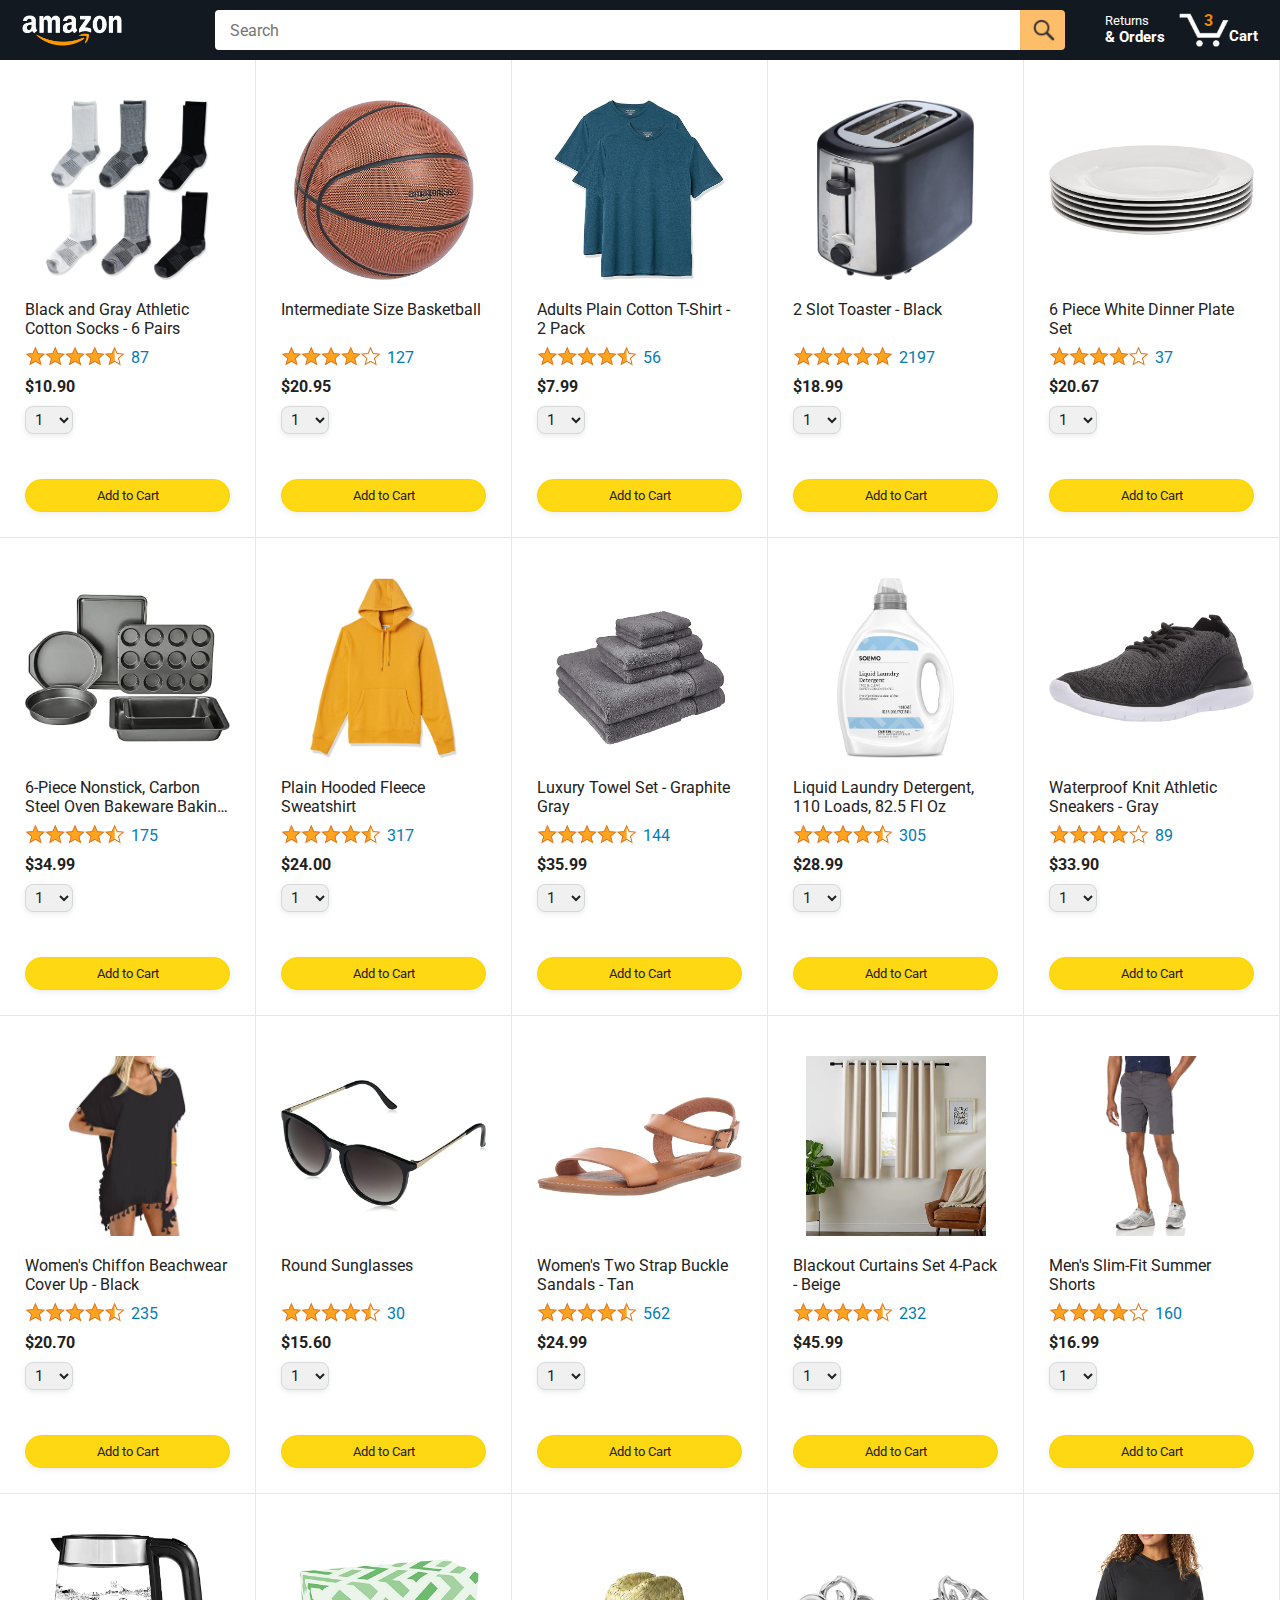
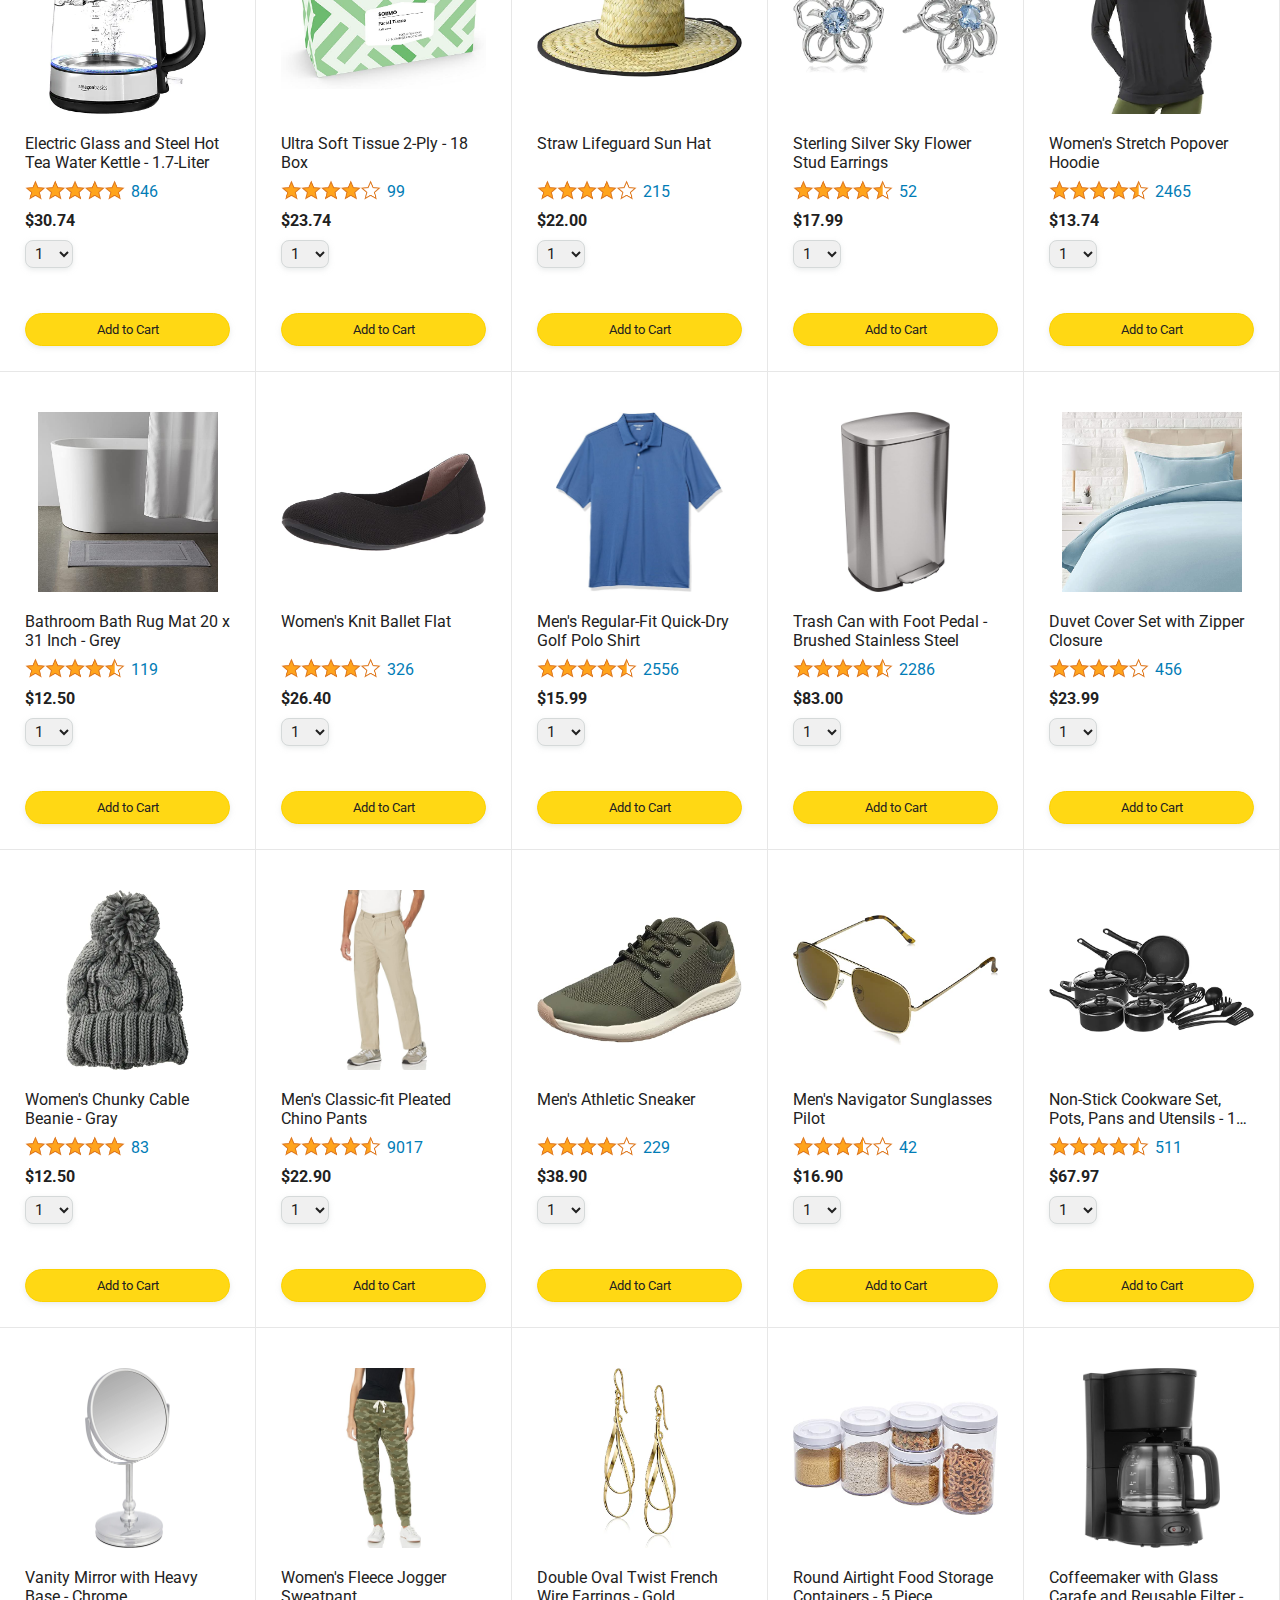
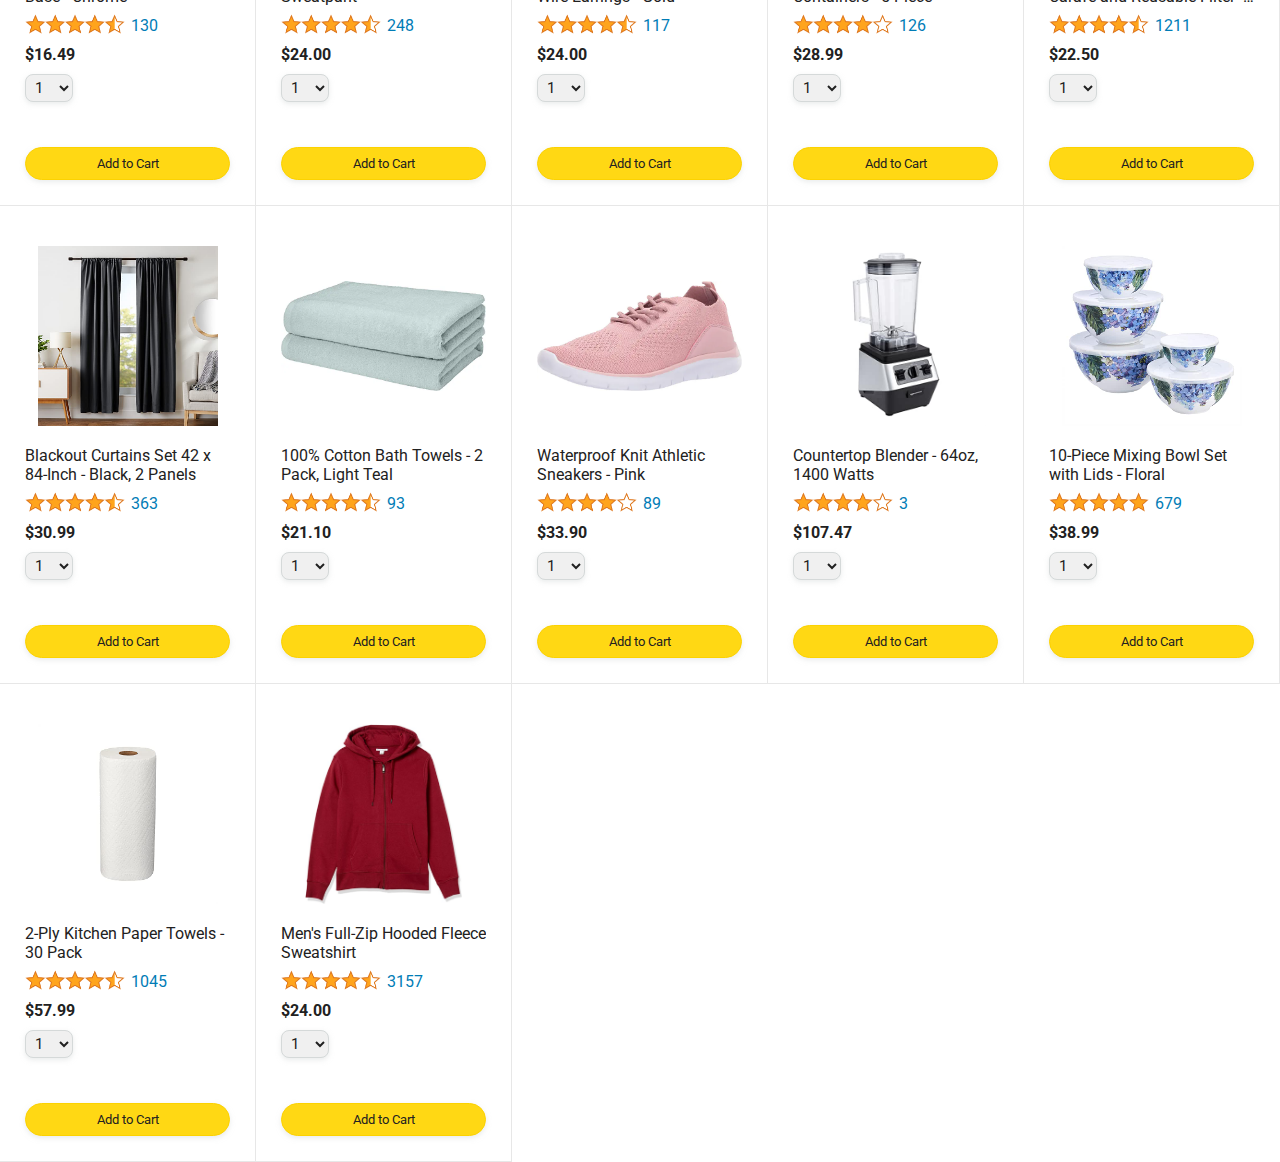
==== index.html @ 8f01cf6d "changed named for github website" ====
<!DOCTYPE html>
<html>
  <head>
    <title>Amazon Project</title>

    <!-- This code is needed for responsive design to work.
      (Responsive design = make the website look good on
      smaller screen sizes like a phone or a tablet). -->
    <meta name="viewport" content="width=device-width, initial-scale=1">

    <!-- Load a font called Roboto from Google Fonts. -->
    <link rel="preconnect" href="https://fonts.googleapis.com">
    <link rel="preconnect" href="https://fonts.gstatic.com" crossorigin>
    <link href="https://fonts.googleapis.com/css2?family=Roboto:wght@400;500;700&display=swap" rel="stylesheet">

    <!-- Here are the CSS files for this page. -->
    <link rel="stylesheet" href="styles/shared/general.css">
    <link rel="stylesheet" href="styles/shared/amazon-header.css">
    <link rel="stylesheet" href="styles/pages/amazon.css">
  </head>
  <body>
    <div class="amazon-header">
      <div class="amazon-header-left-section">
        <a href="amazon.html" class="header-link">
          <img class="amazon-logo"
            src="images/amazon-logo-white.png">
          <img class="amazon-mobile-logo"
            src="images/amazon-mobile-logo-white.png">
        </a>
      </div>

      <div class="amazon-header-middle-section">
        <input class="search-bar" type="text" placeholder="Search">

        <button class="search-button">
          <img class="search-icon" src="images/icons/search-icon.png">
        </button>
      </div>

      <div class="amazon-header-right-section">
        <a class="orders-link header-link" href="orders.html">
          <span class="returns-text">Returns</span>
          <span class="orders-text">& Orders</span>
        </a>

        <a class="cart-link header-link" href="checkout.html">
          <img class="cart-icon" src="images/icons/cart-icon.png">
          <div class="cart-quantity js-cart-quantity"></div>
          <div class="cart-text">Cart</div>
        </a>
      </div>
    </div>
    
    <div class="main">
      <div class="products-grid"></div>
    </div>
    <script type="module" src="/scripts/amazon.js"></script>
  </body>
</html>
---- styles/shared/general.css ----
body {
  font-family: Roboto, Arial;
  color: rgb(33, 33, 33);
  /* The <body> element has a default margin of 8px
     on all sides. This removes the default margins. */
  margin: 0;
}

/* <p> elements have a default margin on the top
   and bottom. This removes the default margins. */
p {
  margin: 0;
}

button {
  cursor: pointer;
}

select {
  cursor: pointer;
}

input, select, button {
  font-family: Roboto, Arial;
}

.button-primary {
  color: rgb(33, 33, 33);
  background-color: rgb(255, 216, 20);
  border: 1px solid rgb(252, 210, 0);
  border-radius: 8px;
  cursor: pointer;
  box-shadow: 0 2px 5px rgba(213, 217, 217, 0.5);
}

.button-primary:hover {
  background-color: rgb(247, 202, 0);
  border: 1px solid rgb(242, 194, 0);
}

.button-primary:active {
  background: rgb(255, 216, 20);
  border-color: rgb(252, 210, 0);
  box-shadow: none;
}

.button-secondary {
  color: rgb(33, 33, 33);
  background: white;
  border: 1px solid rgb(213, 217, 217);
  border-radius: 8px;
  cursor: pointer;
  box-shadow: 0 2px 5px rgba(213, 217, 217, 0.5);
}

.button-secondary:hover {
  background-color: rgb(247, 250, 250);
}

.button-secondary:active {
  background-color: rgb(237, 253, 255);
  box-shadow: none;
}

/* These styles will limit text to 2 lines. Anything
   beyond 2 lines will be replaced with "..."
   You can find this code by using an A.I. tool or by
   searching in Google.
   https://css-tricks.com/almanac/properties/l/line-clamp/ */
.limit-text-to-2-lines {
  display: -webkit-box;
  -webkit-line-clamp: 2;
  -webkit-box-orient: vertical;
  overflow: hidden;
}

.link-primary {
  color: rgb(1, 124, 182);
  cursor: pointer;
}

.link-primary:hover {
  color: rgb(196, 80, 0);
}

/* Styles for dropdown selectors. */
select {
  color: rgb(33, 33, 33);
  background-color: rgb(240, 240, 240);
  border: 1px solid rgb(213, 217, 217);
  border-radius: 8px;
  padding: 3px 5px;
  font-size: 15px;
  cursor: pointer;
  box-shadow: 0 2px 5px rgba(213, 217, 217, 0.5);
}

select:focus,
input:focus {
  outline: 2px solid rgb(255, 153, 0);
}
---- styles/shared/amazon-header.css ----
.amazon-header {
  background-color: rgb(19, 25, 33);
  color: white;
  padding-left: 15px;
  padding-right: 15px;

  display: flex;
  align-items: center;
  justify-content: space-between;

  position: fixed;
  top: 0;
  left: 0;
  right: 0;
  height: 60px;
}

.amazon-header-left-section {
  width: 180px;
}

@media (max-width: 800px) {
  .amazon-header-left-section {
    width: unset;
  }
}

.header-link {
  display: inline-block;
  padding: 6px;
  border-radius: 2px;
  cursor: pointer;
  text-decoration: none;
  border: 1px solid rgba(0, 0, 0, 0);
}

.header-link:hover {
  border: 1px solid white;
}

.amazon-logo {
  width: 100px;
  margin-top: 5px;
}

.amazon-mobile-logo {
  display: none;
}

@media (max-width: 575px) {
  .amazon-logo {
    display: none;
  }

  .amazon-mobile-logo {
    display: block;
    height: 35px;
    margin-top: 5px;
  }
}

.amazon-header-middle-section {
  flex: 1;
  max-width: 850px;
  margin-left: 10px;
  margin-right: 10px;
  display: flex;
}

.search-bar {
  flex: 1;
  width: 0;
  font-size: 16px;
  height: 38px;
  padding-left: 15px;
  border: none;
  border-top-left-radius: 4px;
  border-bottom-left-radius: 4px;
  border-top-right-radius: 0;
  border-bottom-right-radius: 0;
}

.search-button {
  background-color: rgb(254, 189, 105);
  border: none;
  width: 45px;
  height: 40px;
  border-top-right-radius: 4px;
  border-bottom-right-radius: 4px;
  flex-shrink: 0;
}

.search-icon {
  height: 22px;
  margin-left: 2px;
  margin-top: 3px;
}

.amazon-header-right-section {
  width: 180px;
  flex-shrink: 0;
  display: flex;
  justify-content: end;
}

.orders-link {
  color: white;
}

.returns-text {
  display: block;
  font-size: 13px;
}

.orders-text {
  display: block;
  font-size: 15px;
  font-weight: 700;
}

.cart-link {
  color: white;
  display: flex;
  align-items: center;
  position: relative;
}

.cart-icon {
  width: 50px;
}

.cart-text {
  margin-top: 12px;
  font-size: 15px;
  font-weight: 700;
}

.cart-quantity {
  color: rgb(240, 136, 4);
  font-size: 16px;
  font-weight: 700;

  position: absolute;
  top: 4px;
  left: 22px;
  
  width: 26px;
  text-align: center;
}
---- styles/pages/amazon.css ----
.main {
  margin-top: 60px;
}

.products-grid {
  display: grid;

  /* - In CSS Grid, 1fr means a column will take up the
       remaining space in the grid.
     - If we write 1fr 1fr ... 1fr; 8 times, this will
       divide the grid into 8 columns, each taking up an
       equal amount of the space.
     - repeat(8, 1fr); is a shortcut for repeating "1fr"
       8 times (instead of typing out "1fr" 8 times).
       repeat(...) is a special property that works with
       display: grid; */
  grid-template-columns: repeat(8, 1fr);
}

/* @media is used to create responsive design (making the
   website look good on any screen size). This @media
   means when the screen width is 2000px or less, we
   will divide the grid into 7 columns instead of 8. */
@media (max-width: 2000px) {
  .products-grid {
    grid-template-columns: repeat(7, 1fr);
  }
}

/* This @media means when the screen width is 1600px or
   less, we will divide the grid into 6 columns. */
@media (max-width: 1600px) {
  .products-grid {
    grid-template-columns: repeat(6, 1fr);
  }
}

@media (max-width: 1300px) {
  .products-grid {
    grid-template-columns: repeat(5, 1fr);
  }
}

@media (max-width: 1000px) {
  .products-grid {
    grid-template-columns: repeat(4, 1fr);
  }
}

@media (max-width: 800px) {
  .products-grid {
    grid-template-columns: repeat(3, 1fr);
  }
}

@media (max-width: 575px) {
  .products-grid {
    grid-template-columns: repeat(2, 1fr);
  }
}

@media (max-width: 450px) {
  .products-grid {
    grid-template-columns: 1fr;
  }
}

.product-container {
  padding-top: 40px;
  padding-bottom: 25px;
  padding-left: 25px;
  padding-right: 25px;

  border-right: 1px solid rgb(231, 231, 231);
  border-bottom: 1px solid rgb(231, 231, 231);

  display: flex;
  flex-direction: column;
}

.product-image-container {
  display: flex;
  justify-content: center;
  align-items: center;

  height: 180px;
  margin-bottom: 20px;
}

.product-image {
  /* Images will overflow their container by default. To
    prevent this, we set max-width and max-height to 100%
    so they stay inside their container. */
  max-width: 100%;
  max-height: 100%;
}

.product-name {
  height: 40px;
  margin-bottom: 5px;
}

.product-rating-container {
  display: flex;
  align-items: center;
  margin-bottom: 10px;
}

.product-rating-stars {
  width: 100px;
  margin-right: 6px;
}

.product-rating-count {
  color: rgb(1, 124, 182);
  cursor: pointer;
  margin-top: 3px;
}

.product-price {
  font-weight: 700;
  margin-bottom: 10px;
}

.product-quantity-container {
  margin-bottom: 17px;
}

.product-spacer {
  flex: 1;
}

.added-to-cart {
  color: rgb(6, 125, 98);
  font-size: 16px;

  display: flex;
  align-items: center;
  margin-bottom: 8px;

  /* At first, the "Added to cart" message will
     be invisible. Use JavaScript to change the
     opacity and make it visible. */
  opacity: 0;
  transition: opacity 0.2s;
}

.added-to-cart-visible{
  opacity:1;
  transition: opacity 0.2s;
}

.added-to-cart img {
  height: 20px;
  margin-right: 5px;
}

.add-to-cart-button {
  width: 100%;
  padding: 8px;
  border-radius: 50px;
}
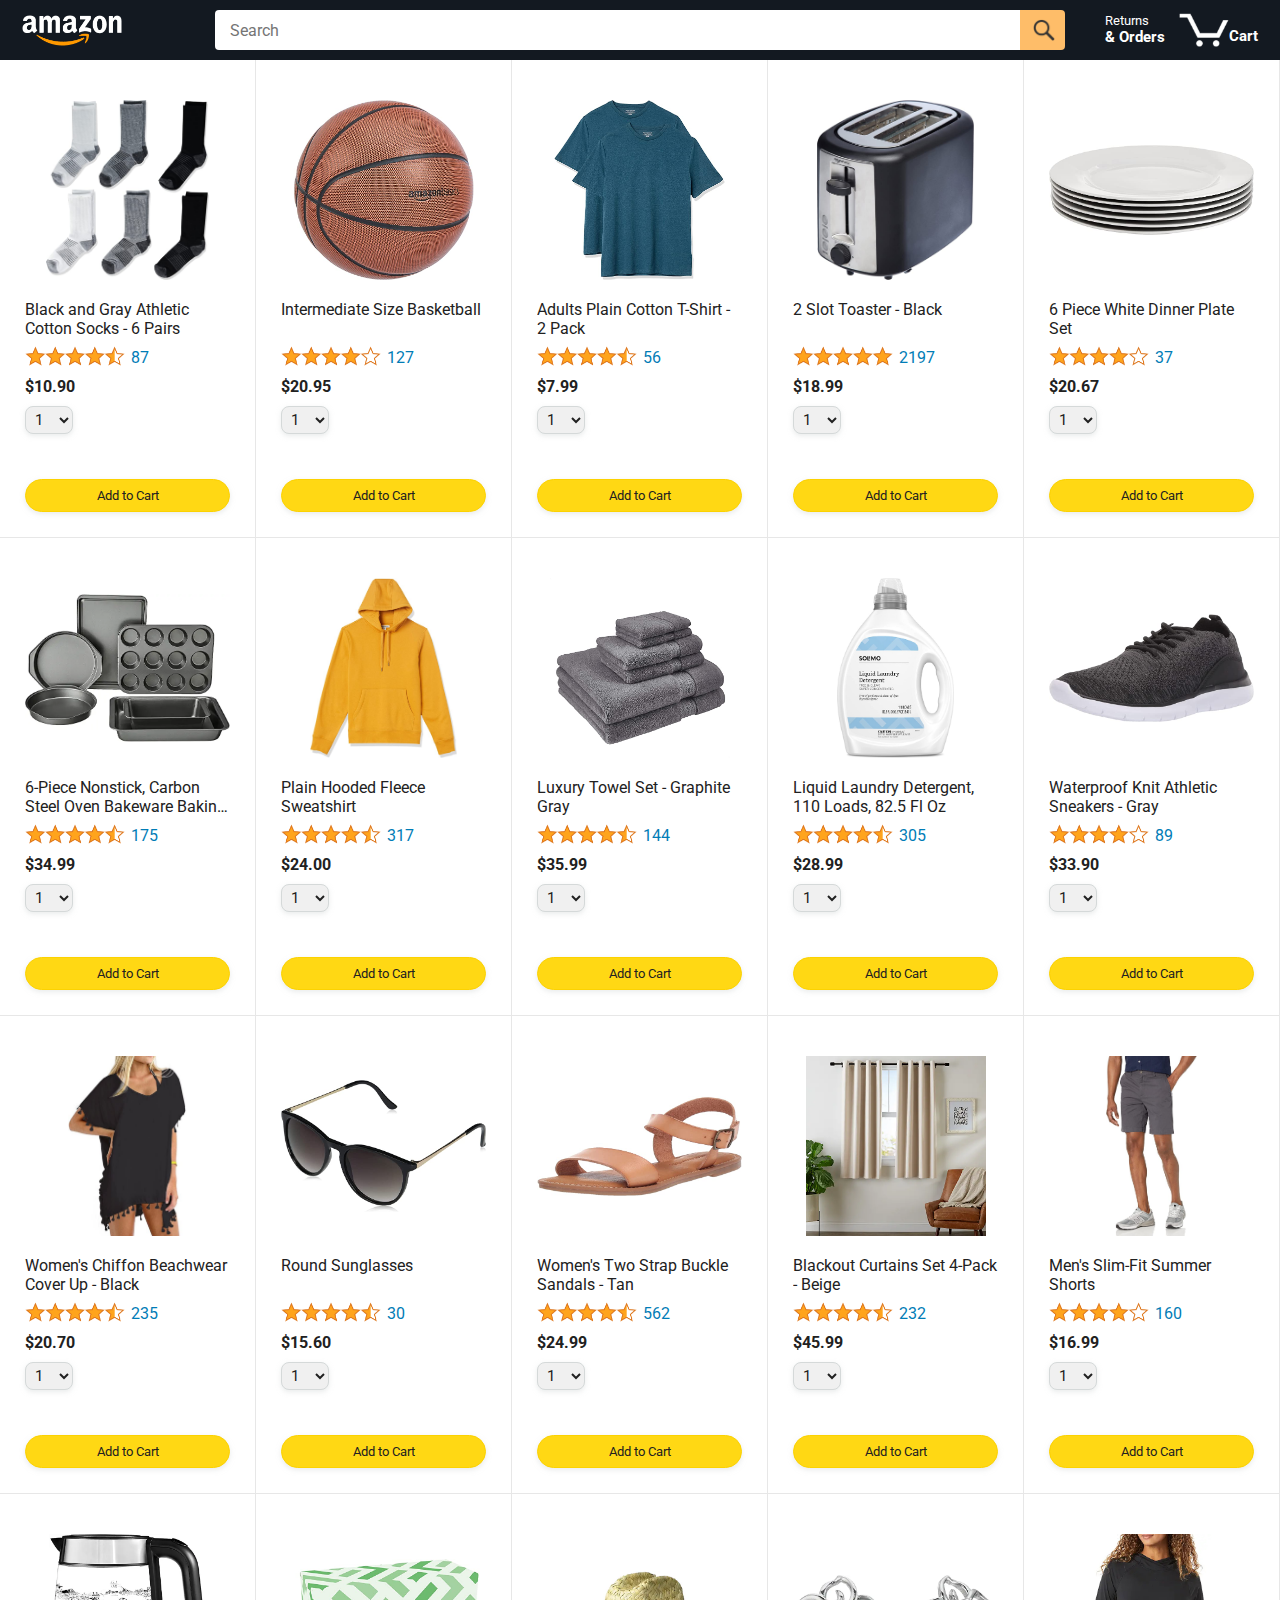
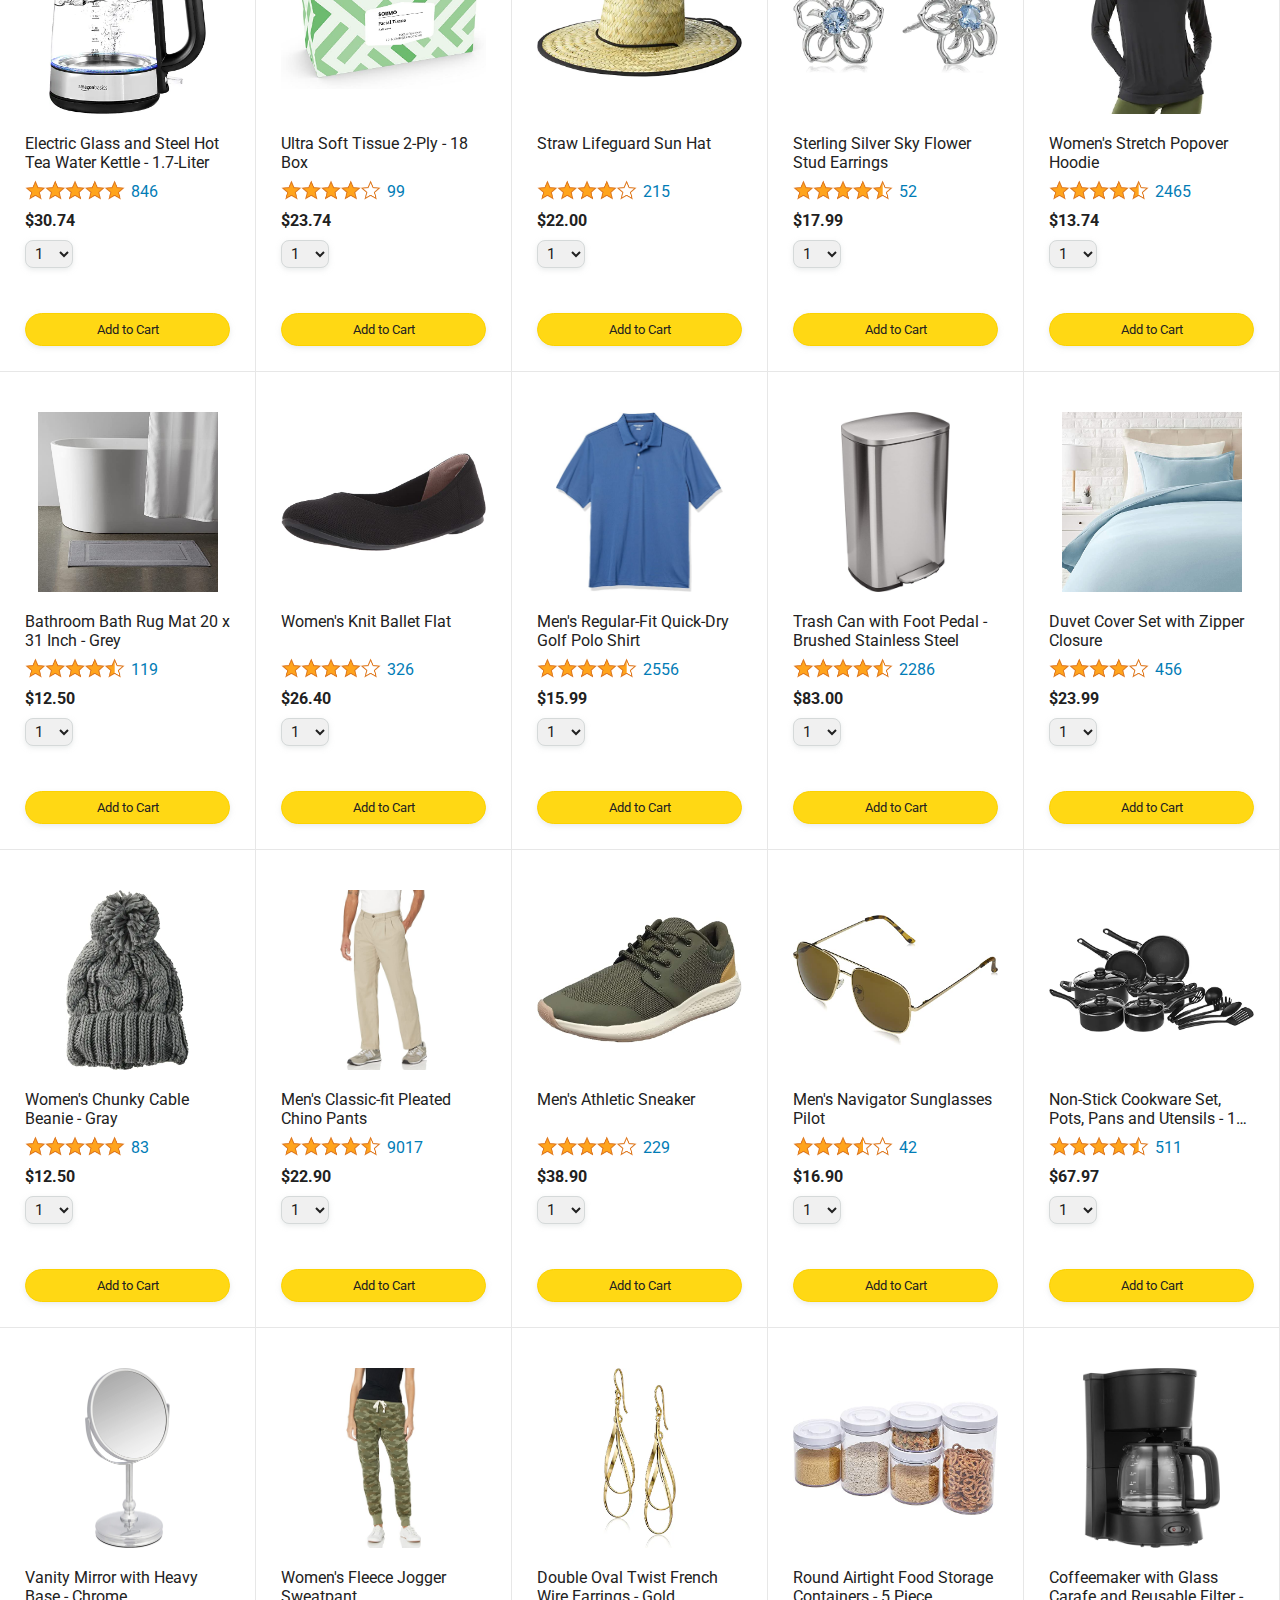
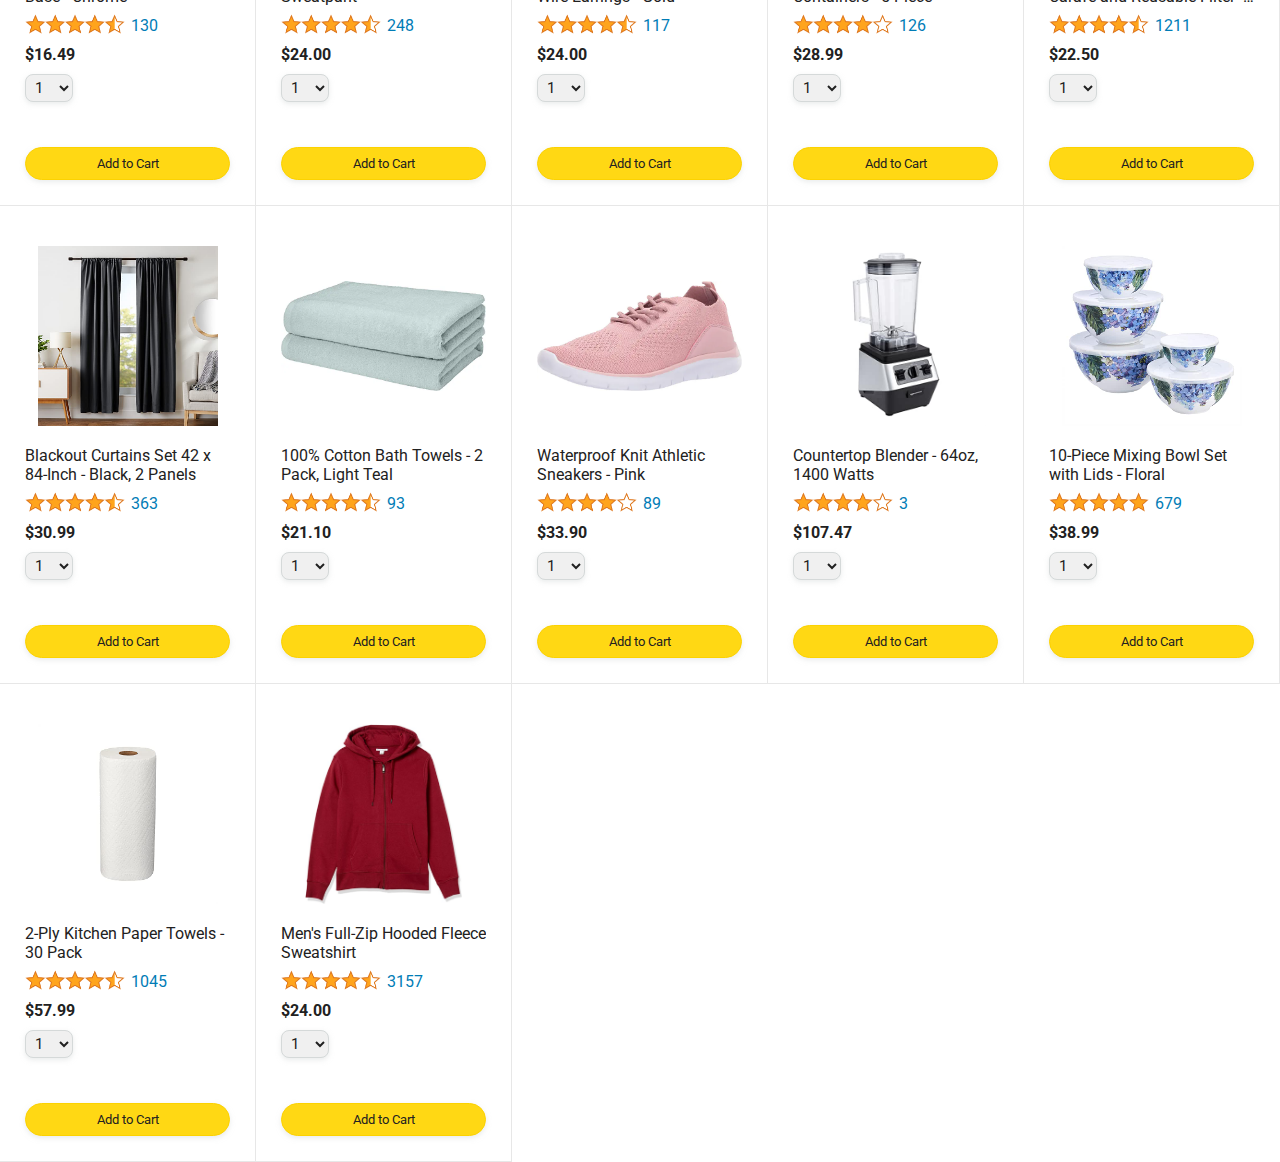
==== commit 80ef1c5a: "renamed amazon to index" ====
--- a/index.html
+++ b/index.html
@@ -21,7 +21,7 @@
   <body>
     <div class="amazon-header">
       <div class="amazon-header-left-section">
-        <a href="amazon.html" class="header-link">
+        <a href="index.html" class="header-link">
           <img class="amazon-logo"
             src="images/amazon-logo-white.png">
           <img class="amazon-mobile-logo"
